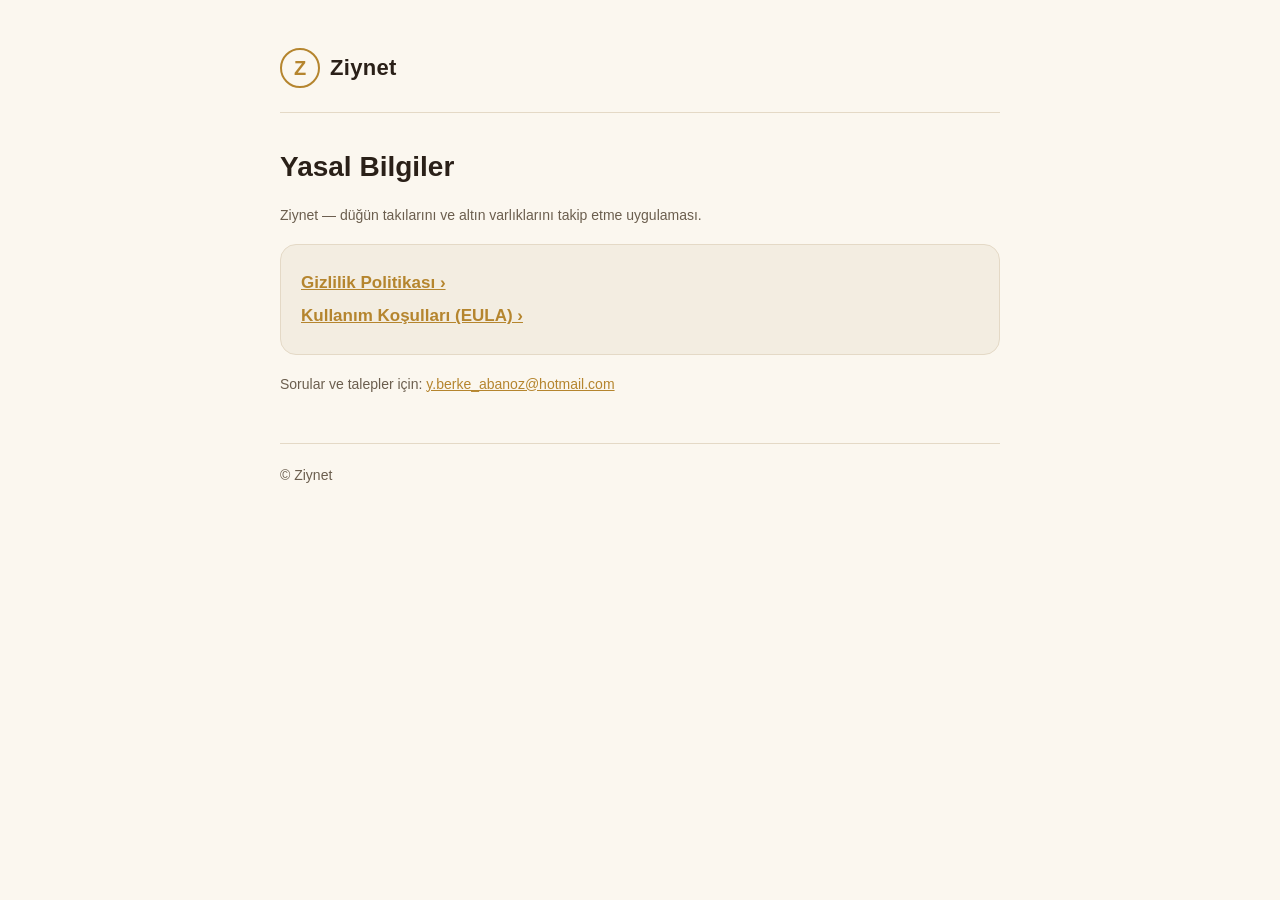
==== index.html @ 19961ec8 "Ziynet yasal sayfaları: gizlilik politikası ve kullanım koşulları App Store Connect için gerekli, he" ====
<!doctype html>
<html lang="tr">
<head>
<meta charset="utf-8">
<meta name="viewport" content="width=device-width, initial-scale=1">
<title>Ziynet — Yasal</title>
<link rel="stylesheet" href="style.css">
</head>
<body>
<div class="wrap">
  <header>
    <span class="brand"><span class="mark">Z</span><strong>Ziynet</strong></span>
  </header>

  <h1>Yasal Bilgiler</h1>
  <p class="muted">Ziynet — düğün takılarını ve altın varlıklarını takip etme uygulaması.</p>

  <div class="card">
    <a href="privacy.html">Gizlilik Politikası &rsaquo;</a>
    <a href="terms.html">Kullanım Koşulları (EULA) &rsaquo;</a>
  </div>

  <p class="muted">Sorular ve talepler için: <a href="mailto:y.berke_abanoz@hotmail.com">y.berke_abanoz@hotmail.com</a></p>

  <footer>© Ziynet</footer>
</div>
</body>
</html>
---- style.css ----
:root {
  --bg: #FBF7EF;
  --surface: #F3EDE1;
  --text: #2A2018;
  --muted: #6B5E4E;
  --gold: #B5852E;
  --border: #E4D9C6;
}

@media (prefers-color-scheme: dark) {
  :root {
    --bg: #14100B;
    --surface: #1E1912;
    --text: #F3E9D8;
    --muted: #A99883;
    --gold: #D8B063;
    --border: #2E2619;
  }
}

* { box-sizing: border-box; }

body {
  margin: 0;
  padding: 0 20px 64px;
  background: var(--bg);
  color: var(--text);
  font-family: -apple-system, BlinkMacSystemFont, "Segoe UI", Roboto, Helvetica, Arial, sans-serif;
  line-height: 1.6;
  -webkit-text-size-adjust: 100%;
}

.wrap { max-width: 720px; margin: 0 auto; }

header {
  padding: 48px 0 24px;
  border-bottom: 1px solid var(--border);
  margin-bottom: 32px;
}

.brand {
  display: inline-flex;
  align-items: center;
  gap: 10px;
  text-decoration: none;
  color: var(--text);
}

.mark {
  width: 40px; height: 40px;
  border-radius: 50%;
  border: 2px solid var(--gold);
  display: grid; place-items: center;
  color: var(--gold);
  font-weight: 700;
  font-size: 20px;
}

.brand strong { font-size: 22px; letter-spacing: .3px; }

h1 { font-size: 28px; margin: 24px 0 6px; }
h2 { font-size: 18px; margin: 32px 0 8px; color: var(--gold); }
p, li { color: var(--text); }
.muted { color: var(--muted); font-size: 14px; }
ul { padding-left: 20px; }
li { margin-bottom: 6px; }
a { color: var(--gold); }

.card {
  background: var(--surface);
  border: 1px solid var(--border);
  border-radius: 16px;
  padding: 18px 20px;
  margin: 18px 0;
}

.card a { display: block; font-size: 17px; font-weight: 600; margin: 6px 0; }

footer {
  margin-top: 48px;
  padding-top: 20px;
  border-top: 1px solid var(--border);
  color: var(--muted);
  font-size: 14px;
}
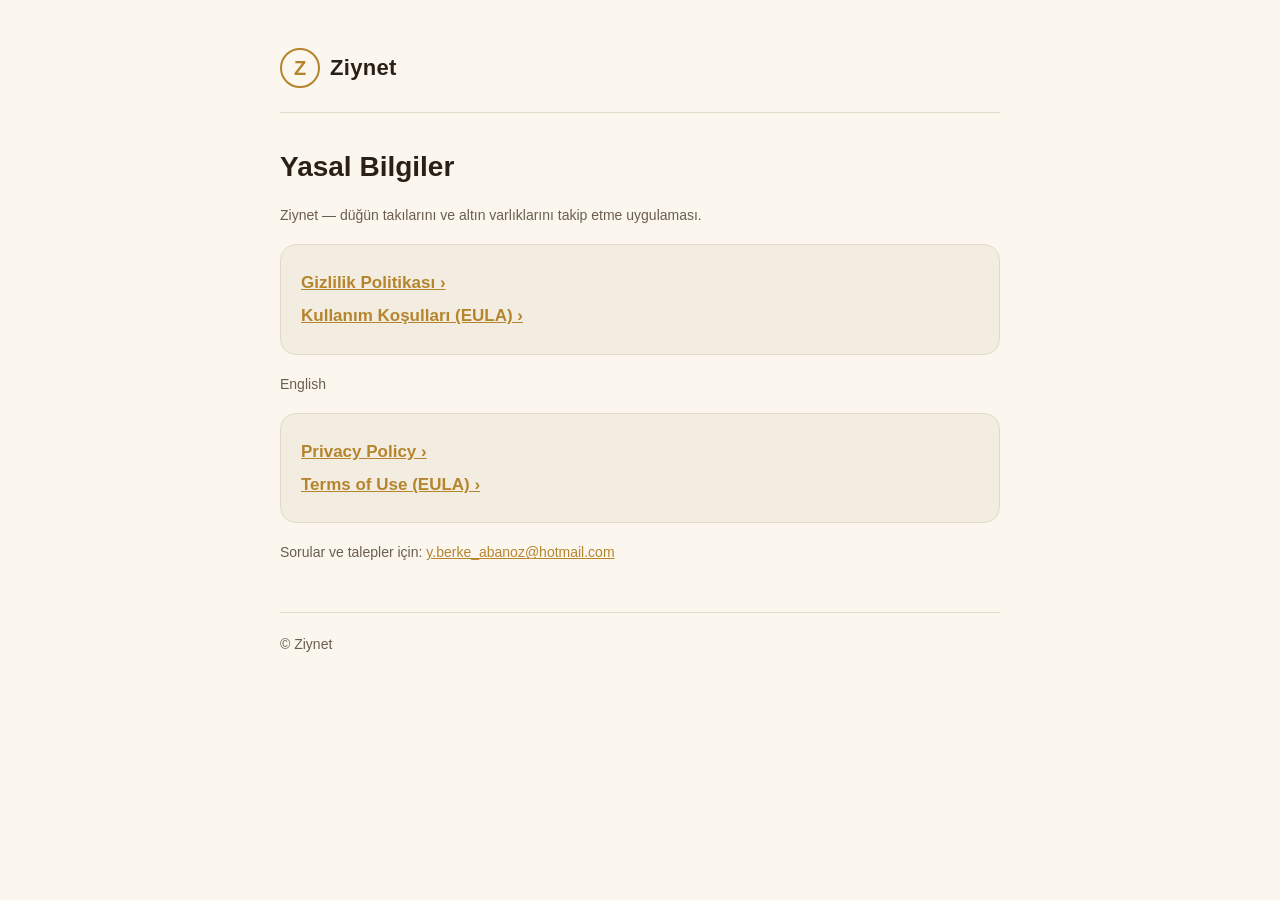
==== commit 0110927f: "Destek mesajları + İngilizce hukuki sayfalar" ====
--- a/index.html
+++ b/index.html
@@ -20,6 +20,12 @@
     <a href="terms.html">Kullanım Koşulları (EULA) &rsaquo;</a>
   </div>
 
+  <p class="muted">English</p>
+  <div class="card">
+    <a href="privacy-en.html">Privacy Policy &rsaquo;</a>
+    <a href="terms-en.html">Terms of Use (EULA) &rsaquo;</a>
+  </div>
+
   <p class="muted">Sorular ve talepler için: <a href="mailto:y.berke_abanoz@hotmail.com">y.berke_abanoz@hotmail.com</a></p>
 
   <footer>© Ziynet</footer>
